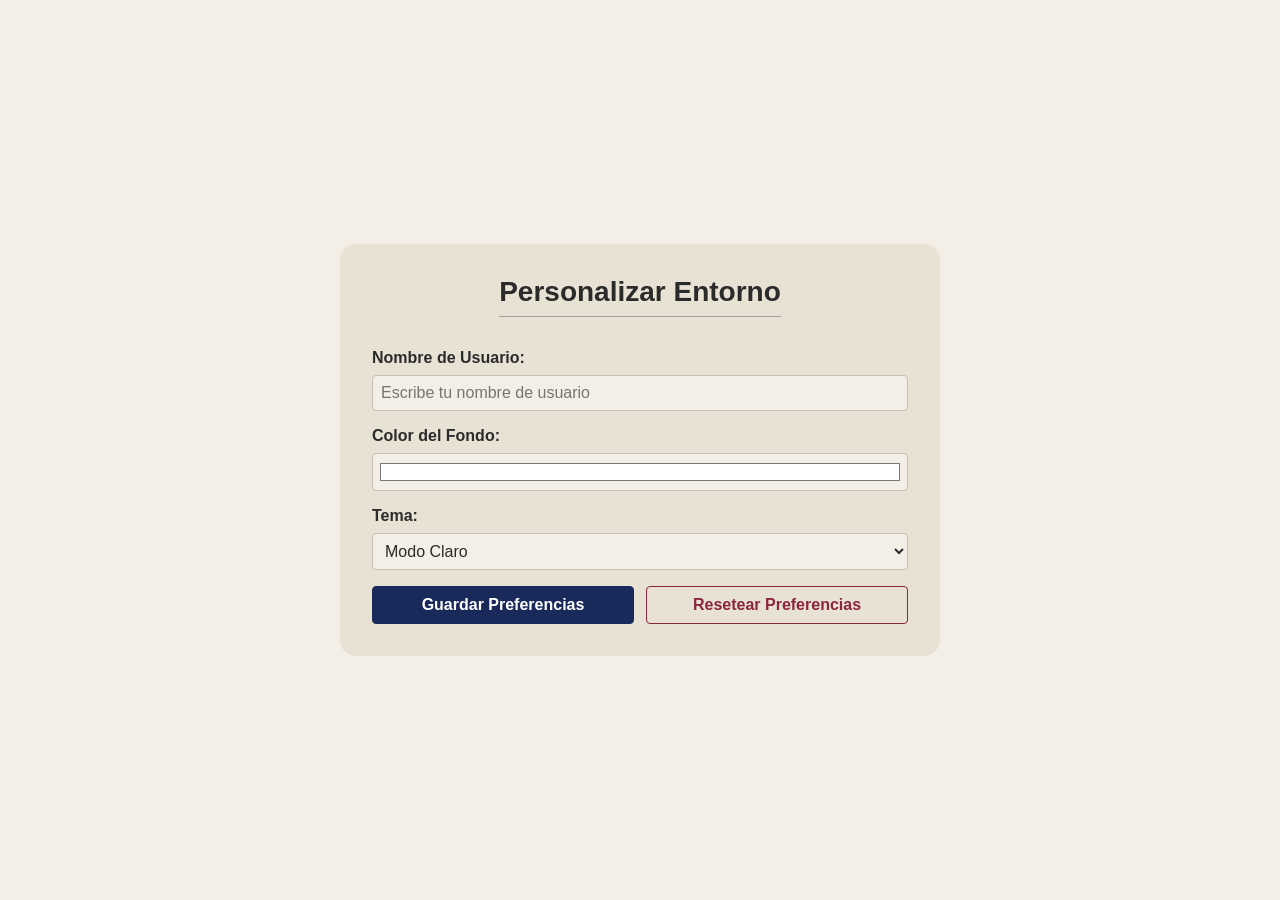
==== index.html @ 78eda2fc "feat: add initial project structure with HTML, CSS, and JavaScript files" ====
<!DOCTYPE html>
<html lang="es">

<head>
    <meta charset="UTF-8">
    <meta name="viewport" content="width=device-width, initial-scale=1.0">
    <title>Guardián de la Interfaz</title>
    <link rel="stylesheet" href="css/styles.css">
</head>

<body>
    <main>
        <div id="contenedor-bienvenida"></div>

        <form id="form-preferencias" class="card">
            <h2>Personalizar Entorno</h2>

            <!-- Nombre de user -->
            <div class="campo">
                <label for="nombreUsuario">Nombre de Usuario:</label>
                <input type="text" id="nombreUsuario" placeholder="Escribe tu nombre de usuario">
            </div>

            <!-- Seleccionar color para el fondo -->
            <div class="campo">
                <label for="colorFondo">Color del Fondo:</label>
                <input type="color" id="colorFondo" value="#FFFFFF">
            </div>

            <!-- Seleccionar tema -->
            <div class="campo">
                <label for="seleccionarTema">Tema:</label>
                <select id="seleccionarTema">
                    <option value="claro">Modo Claro</option>
                    <option value="oscuro">Modo Oscuro</option>
                </select>
            </div>

            <!-- Botones -->
            <div class="botones">
                <button type="button" id="btnGuardar" class="btn">Guardar Preferencias</button>
                <button type="button" id="btnReset" class="btn">Resetear Preferencias</button>
            </div>
        </form>
    </main>

    <script src="js/script.js"></script>
</body>

</html>
---- css/styles.css ----
* {
    box-sizing: border-box;
    margin: 0;
    padding: 0;
}

button,
input,
select,
textarea {
    font-family: inherit;
    font-size: inherit;
}

body {
    background-color: #F4EFE6;
    font-family: 'Segoe UI', Tahoma, Geneva, Verdana, sans-serif;
    min-height: 100vh;
    display: flex;
    justify-content: center;
    align-items: center;
    color: #2B2B2B;
}

main {
    background-color: rgb(232, 226, 213);
    max-width: 600px;
    width: 100%;
    margin: 1rem;
    padding: 2rem;
    border-radius: 16px;


}

h2 {
    font-size: 1.75rem;
    font-weight: bold;
    text-align: center;
    border-bottom: solid #A1A1A1 1px;
    padding-bottom: 0.5rem;
    margin-bottom: 1rem;

}

#form-preferencias {
    display: flex;
    flex-direction: column;
    justify-content: center;
    align-items: center;
    gap: 1rem;

}

label {
    font-size: 1rem;
    font-weight: bold;

}

.campo {
    display: flex;
    flex-direction: column;
    gap: 0.5rem;
    width: 100%;
}

input[type="text"],
select {
    padding: 0.5rem;
    width: 100%;
    background-color: #F4EFE6;
    color: #2B2B2B;
    border: 1px solid #C8C0B2;
    border-radius: 4px;
}

input[type="color"] {
    width: 100%;
    height: 38px;
    padding: 5px;
    background-color: #F4EFE6;
    border: 1px solid #c8c0b2;
    border-radius: 4px;
    cursor: pointer;
}

.botones {
    display: flex;
    gap: 0.75rem;
    width: 100%;
}

.btn {
    flex: 1;
    /* Para que los dos botones midan igual */
    padding: 0.6rem;
    cursor: pointer;
    display: inline-flex;
    justify-content: center;
    align-items: center;
    line-height: 1;
}

#btnGuardar {
    background-color: #19295A;
    color: #FFFFFF;
    border: 1px solid #19295A;
    border-radius: 4px;
    font-weight: bold;
}

#btnGuardar:hover {
    background-color: #121E41;
    border-color: #121E41;
}

#btnReset {
    background-color: transparent;
    color: #8B263E;
    border: 1px solid #8B263E;
    border-radius: 4px;
    font-weight: bold;
}

#btnReset:hover {
    background-color: #8B263E;
    color: #ffffff;
}

input[type="text"]:focus,
select:focus {
    border-color: #19295A;
    /* Azul del botón guardar al hacer clic */
}
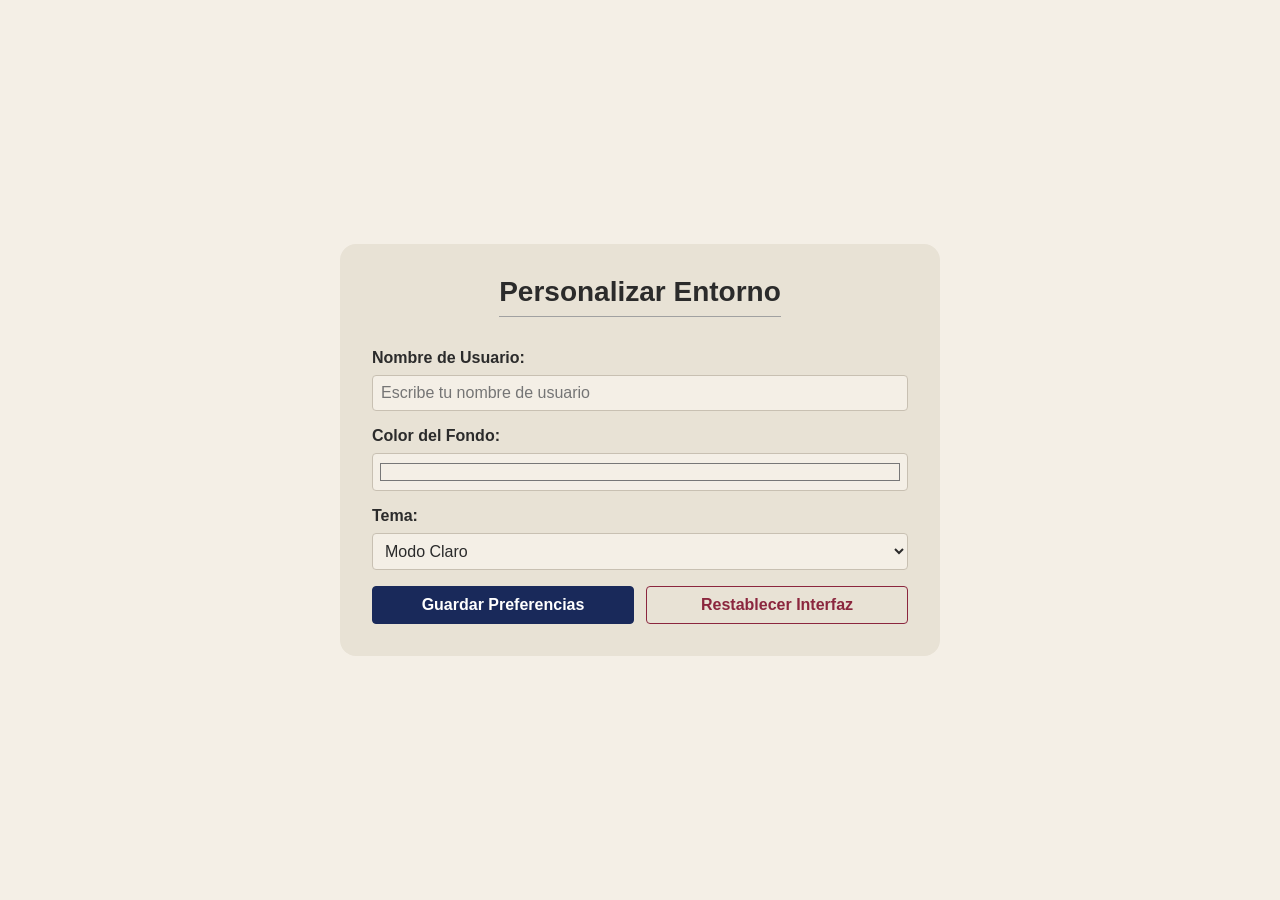
==== commit 0dd9b3e4: "feat: implement user interface preferences management using cookies and styles" ====
--- a/index.html
+++ b/index.html
@@ -24,7 +24,7 @@
             <!-- Seleccionar color para el fondo -->
             <div class="campo">
                 <label for="colorFondo">Color del Fondo:</label>
-                <input type="color" id="colorFondo" value="#FFFFFF">
+                <input type="color" id="colorFondo" value="#F4EFE6">
             </div>
 
             <!-- Seleccionar tema -->
@@ -39,7 +39,7 @@
             <!-- Botones -->
             <div class="botones">
                 <button type="button" id="btnGuardar" class="btn">Guardar Preferencias</button>
-                <button type="button" id="btnReset" class="btn">Resetear Preferencias</button>
+                <button type="button" id="btnReset" class="btn">Restablecer Interfaz</button>
             </div>
         </form>
     </main>
--- a/css/styles.css
+++ b/css/styles.css
@@ -132,4 +132,26 @@
 select:focus {
     border-color: #19295A;
     /* Azul del botón guardar al hacer clic */
+}
+
+/* TEMA OSCURO */
+body.tema-oscuro {
+    background-color: #1a1d20;
+    color: #e6edf3;
+}
+
+body.tema-oscuro main {
+    background-color: #24292e;
+}
+
+body.tema-oscuro h2 {
+    border-bottom-color: #444c56;
+}
+
+body.tema-oscuro input[type="text"],
+body.tema-oscuro select,
+body.tema-oscuro input[type="color"] {
+    background-color: #1a1d20;
+    color: #e6edf3;
+    border-color: #444c56;
 }
